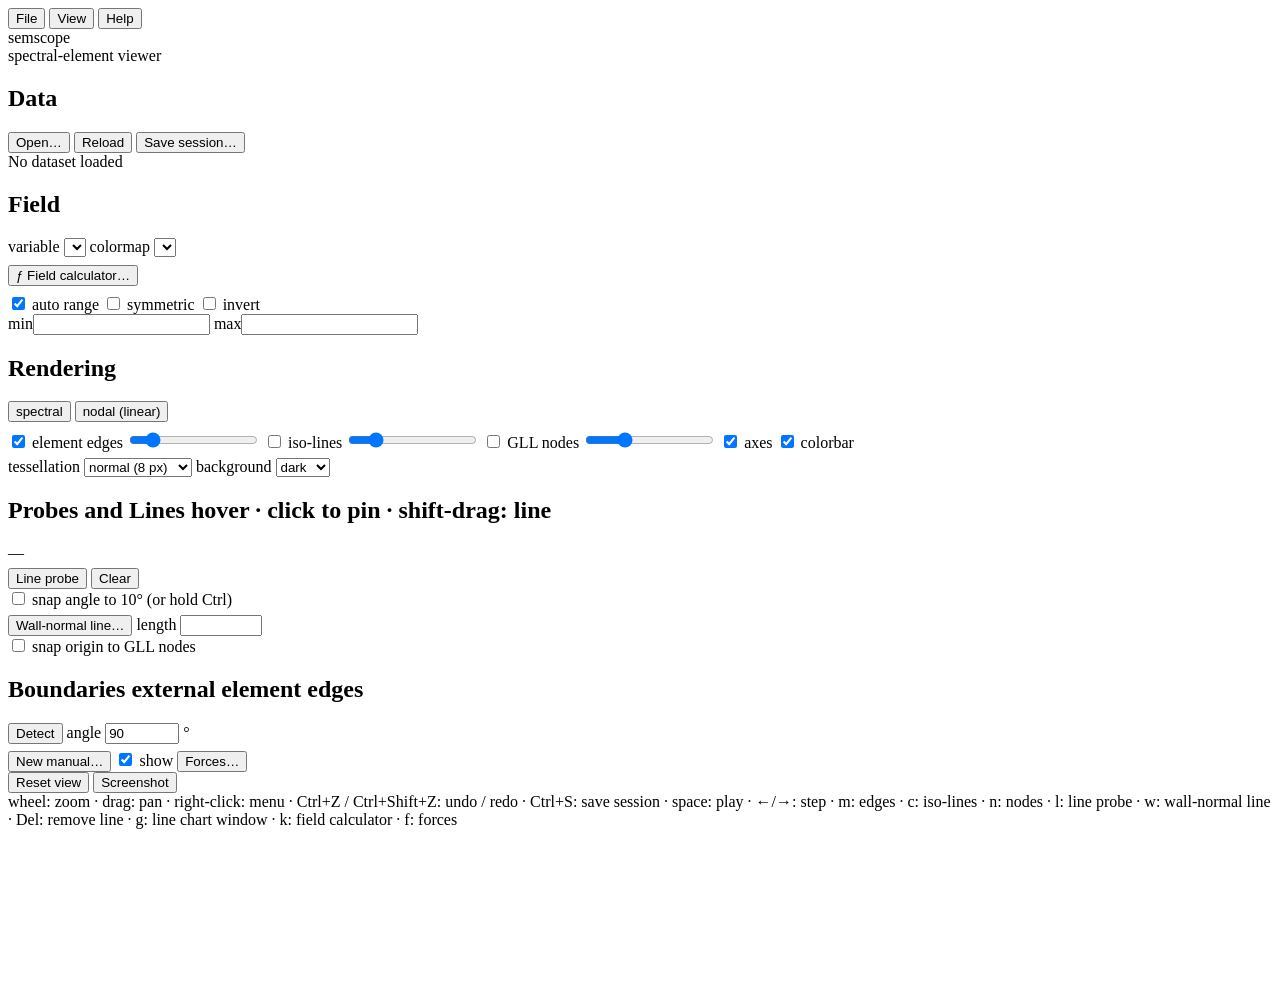
==== semscope/gui/static/index.html @ ff5a0328 "Rename the package to semscope; forces window; robust boundary chaining - Package, CLI, GUI and docs" ====
<!DOCTYPE html>
<html lang="en">
<head>
<meta charset="utf-8">
<meta name="viewport" content="width=device-width, initial-scale=1">
<title>semscope</title>
<link rel="stylesheet" href="/style.css">
</head>
<body>
<div id="app">
  <header id="topbar">
    <nav class="menubar">
      <button class="menu-btn" data-menu="file">File</button>
      <button class="menu-btn" data-menu="view">View</button>
      <button class="menu-btn" data-menu="help">Help</button>
    </nav>
    <div id="topbar-title" class="mono muted"></div>
  </header>
  <aside id="sidebar">
    <header id="brand">
      <div class="logo"><span class="logo-mark"></span>semscope</div>
      <div class="tagline">spectral-element viewer</div>
    </header>

    <section class="panel" data-panel="data">
      <h2>Data</h2>
      <div class="row">
        <button id="btn-open" class="btn primary" title="Open a .nek5000 metafile, a field file or a saved session (O)">Open…</button>
        <button id="btn-reload" class="btn" title="Re-read the current dataset">Reload</button>
        <button id="btn-save-session" class="btn" title="Save dataset, field, rendering options, view, probes and lines as a *.semscope.json session (Ctrl+S)">Save session…</button>
      </div>
      <div id="file-info" class="info muted">No dataset loaded</div>
      <div id="time-block" hidden>
        <div class="row space">
          <label>step <span id="step-label" class="mono">0</span> / <span id="step-max" class="mono">0</span></label>
          <span class="mono" id="time-label">t = 0</span>
        </div>
        <input type="range" id="step-slider" min="0" max="0" value="0" step="1">
        <div class="row transport">
          <button id="btn-first" class="btn icon" title="First step (Home)">⏮</button>
          <button id="btn-prev" class="btn icon" title="Previous step (←)">◂</button>
          <button id="btn-play" class="btn icon" title="Play / pause (Space)">▶</button>
          <button id="btn-next" class="btn icon" title="Next step (→)">▸</button>
          <button id="btn-last" class="btn icon" title="Last step (End)">⏭</button>
          <select id="fps" title="Playback speed">
            <option value="2">2 fps</option><option value="5">5 fps</option><option value="10" selected>10 fps</option><option value="20">20 fps</option><option value="60">max</option>
          </select>
        </div>
      </div>
    </section>

    <section class="panel" data-panel="field">
      <h2>Field</h2>
      <div class="grid2">
        <label for="field">variable</label>
        <select id="field"></select>
        <label for="cmap">colormap</label>
        <select id="cmap"></select>
      </div>
      <div class="row" style="margin-top:8px">
        <button id="btn-calc" class="btn small" title="Field calculator: define new fields as expressions of the stored ones — arithmetic, functions and dx()/dy() derivatives of any order (k)">ƒ  Field calculator…</button>
      </div>
      <div class="row space" style="margin-top:8px">
        <label class="check"><input type="checkbox" id="range-auto" checked> auto range</label>
        <label class="check"><input type="checkbox" id="range-sym"> symmetric</label>
        <label class="check"><input type="checkbox" id="cmap-invert"> invert</label>
      </div>
      <div class="grid2 compact">
        <label for="vmin">min</label><input type="text" id="vmin" class="mono">
        <label for="vmax">max</label><input type="text" id="vmax" class="mono">
      </div>
    </section>

    <section class="panel" data-panel="render">
      <h2>Rendering</h2>
      <div class="seg" id="mode">
        <button data-mode="0" title="Evaluate the polynomial basis at every pixel: exact, but n² texture reads per pixel (1)">spectral</button>
        <button data-mode="1" class="on" title="Linear interpolation between GLL nodes, as generic VTK viewers do: fast default (2)">nodal (linear)</button>
      </div>
      <div class="grid2 render" style="margin-top:8px">
        <label class="check"><input type="checkbox" id="show-edges" checked> element edges</label>
        <input type="range" id="edge-width" min="0.5" max="4" step="0.25" value="1" title="edge width (px)">
        <label class="check"><input type="checkbox" id="show-contours"> iso-lines</label>
        <input type="range" id="n-contours" min="2" max="60" step="1" value="12" title="number of iso-levels">
        <label class="check"><input type="checkbox" id="show-nodes"> GLL nodes</label>
        <input type="range" id="node-size" min="1" max="8" step="0.5" value="3" title="node size (px)">
        <label class="check"><input type="checkbox" id="show-axes" checked> axes</label>
        <label class="check"><input type="checkbox" id="show-colorbar" checked> colorbar</label>
      </div>
      <div class="grid2" style="margin-top:6px">
        <label for="quality">tessellation</label>
        <select id="quality" title="Sub-cell size used to tessellate curved element geometry (the field itself is always evaluated per pixel)">
          <option value="16">coarse (16 px)</option>
          <option value="8" selected>normal (8 px)</option>
          <option value="4">fine (4 px)</option>
          <option value="2">ultra (2 px)</option>
        </select>
        <label for="bg">background</label>
        <select id="bg"><option value="dark" selected>dark</option><option value="light">light</option><option value="black">black</option><option value="white">white</option></select>
      </div>
    </section>

    <section class="panel" data-panel="probe">
      <h2>Probes and Lines <span class="hint">hover · click to pin · shift-drag: line</span></h2>
      <div id="probe" class="probe mono muted">—</div>
      <div class="row" style="margin-top:6px">
        <button id="btn-line" class="btn small" title="Line probe: drag across the domain to sample the field exactly along a segment (L). Drag the end points of an existing line to move them.">Line probe</button>
        <button id="btn-clear-probe" class="btn small" title="Unpin the probe and delete all lines">Clear</button>
      </div>
      <label class="check" style="margin-top:6px" title="Constrain the line angle to multiples of 10° while drawing or moving an end point. Holding Ctrl does the same temporarily."><input type="checkbox" id="snap-angle"> snap angle to 10° (or hold Ctrl)</label>
      <div class="row" style="margin-top:6px">
        <button id="btn-normal" class="btn small" title="Wall-normal line: click a boundary GLL node on the plot; the line starts there and follows the inward normal for the given length (N)">Wall-normal line…</button>
        <label class="check" title="Length of wall-normal lines in data units; negative values go outward">length <input type="text" id="nl-length" class="mono" style="width:74px"></label>
      </div>
      <label class="check" style="margin-top:4px" title="Place the origin of wall-normal lines only on boundary GLL nodes instead of anywhere along the boundary"><input type="checkbox" id="nl-snap"> snap origin to GLL nodes</label>
      <div id="line-list" class="bd-list"></div>
    </section>

    <section class="panel" data-panel="boundaries">
      <h2>Boundaries <span class="hint">external element edges</span></h2>
      <div class="row">
        <button id="bd-detect" class="btn small" title="Find the external edges, chain them and split them where the boundary turns by at least this angle">Detect</button>
        <label class="check" title="Feature angle in degrees: corners turning by at least this much separate boundaries (90 splits a box into its four sides, a circle stays whole)">angle <input type="number" id="bd-angle" class="mono" value="90" min="0" max="180" step="5" style="width:66px"> °</label>
      </div>
      <div class="row" style="margin-top:6px">
        <button id="bd-new" class="btn small" title="Define a boundary by clicking external edges on the plot; double-click adds a whole run up to the corners">New manual…</button>
        <button id="bd-done" class="btn small primary" hidden title="Finish picking edges (Esc)">Done</button>
        <label class="check"><input type="checkbox" id="bd-show" checked> show</label>
        <button id="bd-forces" class="btn small" title="Forces and force coefficients on selected boundaries (f)">Forces…</button>
      </div>
      <div id="bd-list" class="bd-list"></div>
    </section>

    <section class="panel" data-panel="view">
      <div class="row">
        <button id="btn-reset" class="btn" title="Reset view (Home / double-click)">Reset view</button>
        <button id="btn-shot" class="btn" title="Save a PNG of the current view (S)">Screenshot</button>
      </div>
      <div class="keys muted">wheel: zoom · drag: pan · right-click: menu · Ctrl+Z / Ctrl+Shift+Z: undo / redo · Ctrl+S: save session · space: play · ←/→: step · m: edges · c: iso-lines · n: nodes · l: line probe · w: wall-normal line · Del: remove line · g: line chart window · k: field calculator · f: forces</div>
    </section>
  </aside>

  <main id="view">
    <canvas id="gl"></canvas>
    <canvas id="overlay"></canvas>
    <div id="status" class="mono"></div>
    <div id="toast" hidden></div>
    <div id="line-panel" class="tool-panel" hidden>
      <div class="lp-head" id="lp-head">
        <span id="lp-title" class="mono grow" title="drag to move the panel"></span>
        <span id="lp-info" class="mono muted"></span>
        <button id="lp-reset" class="btn icon" title="Reset zoom (double-click on the chart)">⟲</button>
        <button id="lp-close" class="btn icon" title="Close (Esc)">✕</button>
      </div>
      <div class="lp-legend">
        <span id="lp-legend" class="lp-lines"></span>
        <span class="lp-opts">
          <label class="check" title="Faint grid lines at the axis ticks"><input type="checkbox" id="lp-grid" checked> grid</label>
          <label class="check" title="Vertical markers where the selected line crosses from one element into the next"><input type="checkbox" id="lp-elem" checked> element bounds</label>
        </span>
      </div>
      <div class="lp-body"><canvas id="lp-canvas" title="wheel: zoom distance · shift+wheel: zoom value · drag: pan · double-click: reset"></canvas></div>
    </div>
    <div id="calc-panel" class="tool-panel" hidden>
      <div class="lp-head" id="cp-head">
        <span id="cp-title" class="mono grow" title="drag to move the panel">field calculator</span>
        <span id="cp-count" class="mono muted"></span>
        <button id="cp-close" class="btn icon" title="Close (k) — the defined fields are kept">✕</button>
      </div>
      <div class="cp-body">
        <div class="cp-form">
          <input type="text" id="cp-name" class="mono" placeholder="name" spellcheck="false" autocomplete="off" title="Name of the new field: letters, digits and _ (redefine an existing calculator field by reusing its name)">
          <span class="mono muted">=</span>
          <input type="text" id="cp-expr" class="mono grow" placeholder="expression, e.g. dx(v) - dy(u)" spellcheck="false" autocomplete="off" title="Arithmetic (+ - * / ^), functions, dx(f) and dy(f) derivatives — dx(f, n) for order n, dx(dy(f)) for mixed ones">
          <button id="cp-define" class="btn small primary" title="Define the field and show it (Enter)">Define</button>
        </div>
        <div id="cp-status" class="cp-status mono muted"></div>
        <div id="cp-chips" class="cp-chips"></div>
        <div id="cp-list" class="cp-list"></div>
      </div>
    </div>
    <div id="force-panel" class="tool-panel" hidden>
      <div class="lp-head" id="fp-head">
        <span id="fp-title" class="mono grow" title="drag to move the panel">forces</span>
        <span id="fp-info" class="mono muted"></span>
        <button id="fp-copy" class="btn icon" title="Copy the force table (tab-separated)">⎘</button>
        <button id="fp-reset" class="btn icon" title="Reset the chart zoom (double-click on the chart)">⟲</button>
        <button id="fp-close" class="btn icon" title="Close (f) — the settings are kept">✕</button>
      </div>
      <div class="fp-body">
        <div class="fp-grid" id="fp-grid">
          <div class="fp-row"><span class="cp-label">boundaries</span><div id="fp-bd" class="fp-bd"></div></div>
          <div class="fp-row"><span class="cp-label">fields</span>
            <label>u</label><select id="fp-u" class="fp-sel" title="velocity component along x"></select>
            <label>v</label><select id="fp-v" class="fp-sel" title="velocity component along y"></select>
            <label>w</label><select id="fp-w" class="fp-sel" title="optional spanwise velocity: adds the z force from its wall-normal gradient"></select>
            <label>p</label><select id="fp-p" class="fp-sel" title="pressure"></select>
          </div>
          <div class="fp-row"><span class="cp-label">material</span>
            <label title="density: only enters the reference dynamic pressure q = ½ρU² (the pressure field is used as stored)">ρ</label><select id="fp-rho-mode" class="fp-sel"></select><input type="text" id="fp-rho" class="mono fp-num" value="1" title="constant density">
            <label title="dynamic viscosity in the wall stress μ(∇u + ∇uᵀ)·n">μ</label><select id="fp-mu-mode" class="fp-sel"></select><input type="text" id="fp-mu" class="mono fp-num" value="1" title="constant viscosity">
          </div>
          <div class="fp-row"><span class="cp-label">reference</span>
            <label>U</label><input type="text" id="fp-U" class="mono fp-num" value="1" title="reference velocity">
            <label>L</label><input type="text" id="fp-L" class="mono fp-num" value="1" title="reference length (forces are per unit depth)">
            <label>p<sub>ref</sub></label><input type="text" id="fp-pref" class="mono fp-num" value="0" title="reference pressure of Cp = (p − p_ref) / q">
            <label>ρ<sub>ref</sub></label><input type="text" id="fp-rhoref" class="mono fp-num" placeholder="auto" title="reference density of q = ½ρU²; empty: the material density (its boundary average when it is a field)">
          </div>
          <div class="fp-row"><span class="cp-label">axes</span>
            <input type="text" id="fp-a1" class="mono fp-name" value="x" title="name of the first projection axis; its coefficient is C followed by the name"> = (<input type="text" id="fp-a1x" class="mono fp-num" value="1">, <input type="text" id="fp-a1y" class="mono fp-num" value="0">)
            <input type="text" id="fp-a2" class="mono fp-name" value="y" title="name of the second projection axis"> = (<input type="text" id="fp-a2x" class="mono fp-num" value="0">, <input type="text" id="fp-a2y" class="mono fp-num" value="1">)
            <label title="rotate both axes: axis 1 = (cos α, sin α), axis 2 = (−sin α, cos α)">α</label><input type="text" id="fp-alpha" class="mono fp-num" value="0">°
          </div>
        </div>
        <div id="fp-status" class="cp-status mono muted"></div>
        <table id="fp-table" class="fp-table mono"></table>
        <div class="fp-chart-head">
          <label>along the wall</label>
          <select id="fp-plot" class="fp-sel" title="quantity plotted against the arc length of each selected boundary">
            <option value="cp">Cp = (p − p_ref) / q</option><option value="cf">Cf = τw / q</option><option value="p">p</option><option value="tau">τw</option>
          </select>
          <span id="fp-hover" class="mono muted grow"></span>
        </div>
        <div class="fp-chart"><canvas id="fp-canvas" title="hover: values and position on the plot · wheel: zoom arc length · shift+wheel: zoom value · drag: pan · double-click: reset · right-click: export"></canvas></div>
      </div>
    </div>
  </main>
</div>

<div id="ctx" class="ctx" hidden></div>

<div id="help-dialog" class="modal" hidden>
  <div class="modal-box">
    <div class="modal-head"><h3>Keyboard and mouse</h3><button id="help-close" class="btn icon">✕</button></div>
    <div id="help-body" class="help-body mono"></div>
  </div>
</div>

<div id="dialog" class="modal" hidden>
  <div class="modal-box">
    <div class="modal-head">
      <h3>Open dataset</h3>
      <button id="dlg-close" class="btn icon">✕</button>
    </div>
    <div class="row">
      <input type="text" id="dlg-path" class="mono grow" placeholder="/path/to/case0.nek5000">
      <button id="dlg-go" class="btn">Go</button>
      <button id="dlg-up" class="btn" title="Parent directory">↑</button>
    </div>
    <ul id="dlg-list" class="filelist"></ul>
    <div class="modal-foot muted row space">
      <span>Select a <b>.nek5000</b> metafile (time series), a single <b>case0.f00000</b> field file, or a saved <b>.semscope.json</b> session.</span>
      <label class="btn small" title="Load a session file from your computer (its dataset must be reachable by the server)">Import session… <input type="file" id="dlg-import" accept=".json,application/json" hidden></label>
    </div>
  </div>
</div>

<div id="save-dialog" class="modal" hidden>
  <div class="modal-box">
    <div class="modal-head">
      <h3>Save session</h3>
      <button id="sdlg-close" class="btn icon">✕</button>
    </div>
    <div class="row">
      <input type="text" id="sdlg-path" class="mono grow" placeholder="/path/to/case.semscope.json">
      <button id="sdlg-save" class="btn primary">Save</button>
      <button id="sdlg-download" class="btn" title="Download the session file through the browser instead of writing it on the server">Download</button>
    </div>
    <div class="modal-foot muted">Stores the dataset and step, field, colormap and range, rendering options, view, pinned probe, line probes, boundaries, calculator fields and the force settings. Reopen it with <b>Open…</b>, with <b>semscope file.semscope.json</b>, or turn it into a figure with <b>semscope --png out.png file.semscope.json</b>.</div>
  </div>
</div>

<script type="module" src="/app.js"></script>
</body>
</html>
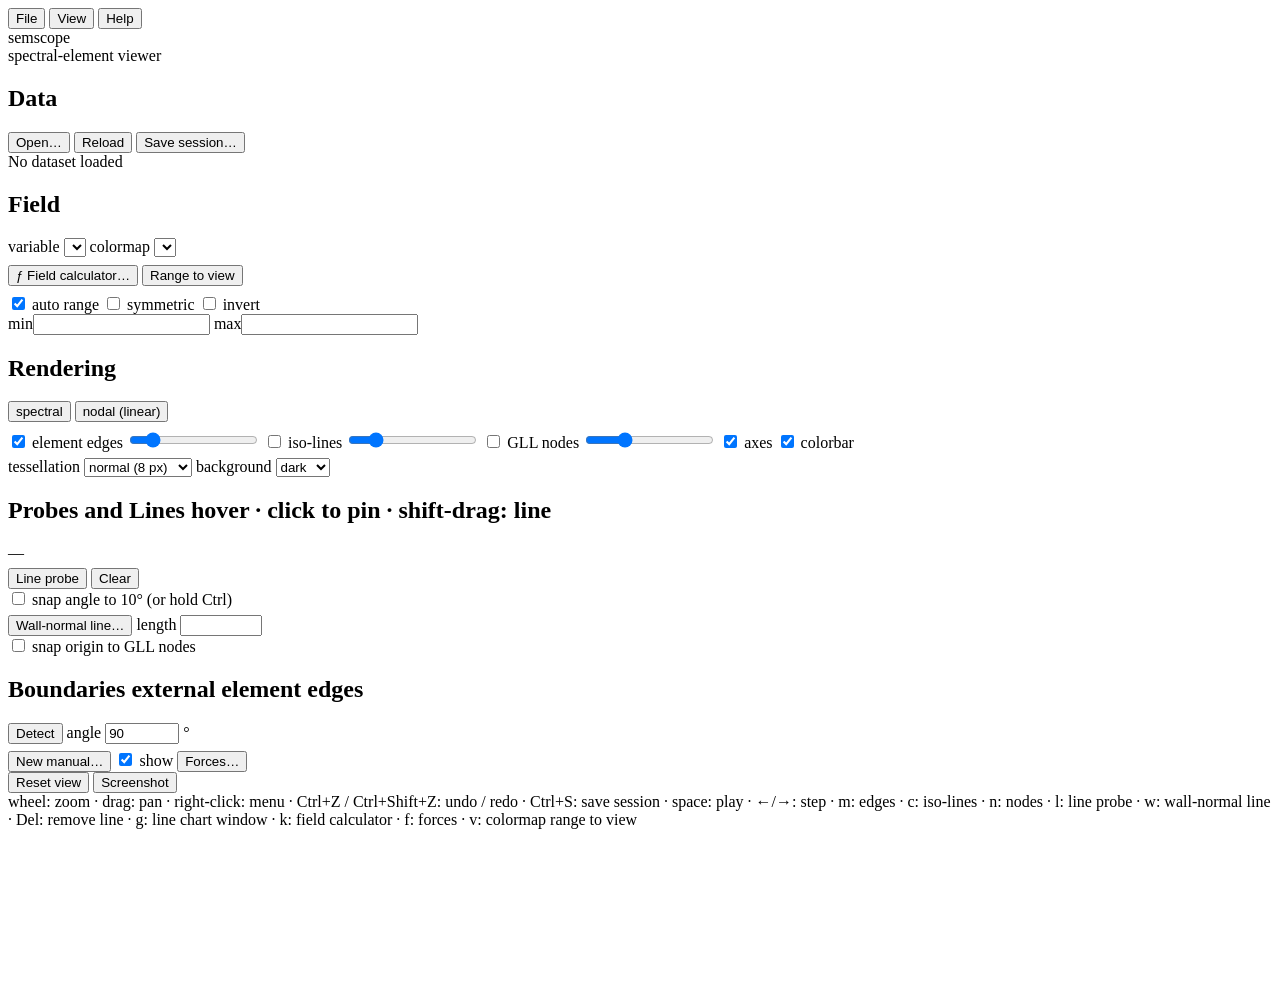
==== commit 9c2a9531: "GUI: range-to-view button, app icon, forces chart zoom and element bounds - "Range to view" (v) fits" ====
--- a/semscope/gui/static/index.html
+++ b/semscope/gui/static/index.html
@@ -4,6 +4,7 @@
 <meta charset="utf-8">
 <meta name="viewport" content="width=device-width, initial-scale=1">
 <title>semscope</title>
+<link rel="icon" type="image/svg+xml" href="/icon.svg">
 <link rel="stylesheet" href="/style.css">
 </head>
 <body>
@@ -18,7 +19,7 @@
   </header>
   <aside id="sidebar">
     <header id="brand">
-      <div class="logo"><span class="logo-mark"></span>semscope</div>
+      <div class="logo"><img class="logo-mark" src="/icon.svg" alt="">semscope</div>
       <div class="tagline">spectral-element viewer</div>
     </header>
 
@@ -59,6 +60,7 @@
       </div>
       <div class="row" style="margin-top:8px">
         <button id="btn-calc" class="btn small" title="Field calculator: define new fields as expressions of the stored ones — arithmetic, functions and dx()/dy() derivatives of any order (k)">ƒ  Field calculator…</button>
+        <button id="btn-fit-range" class="btn small" title="Set min / max to the range of the field over the GLL nodes inside the current view and switch auto range off (v)">Range to view</button>
       </div>
       <div class="row space" style="margin-top:8px">
         <label class="check"><input type="checkbox" id="range-auto" checked> auto range</label>
@@ -136,7 +138,7 @@
         <button id="btn-reset" class="btn" title="Reset view (Home / double-click)">Reset view</button>
         <button id="btn-shot" class="btn" title="Save a PNG of the current view (S)">Screenshot</button>
       </div>
-      <div class="keys muted">wheel: zoom · drag: pan · right-click: menu · Ctrl+Z / Ctrl+Shift+Z: undo / redo · Ctrl+S: save session · space: play · ←/→: step · m: edges · c: iso-lines · n: nodes · l: line probe · w: wall-normal line · Del: remove line · g: line chart window · k: field calculator · f: forces</div>
+      <div class="keys muted">wheel: zoom · drag: pan · right-click: menu · Ctrl+Z / Ctrl+Shift+Z: undo / redo · Ctrl+S: save session · space: play · ←/→: step · m: edges · c: iso-lines · n: nodes · l: line probe · w: wall-normal line · Del: remove line · g: line chart window · k: field calculator · f: forces · v: colormap range to view</div>
     </section>
   </aside>
 
@@ -219,6 +221,7 @@
           <select id="fp-plot" class="fp-sel" title="quantity plotted against the arc length of each selected boundary">
             <option value="cp">Cp = (p − p_ref) / q</option><option value="cf">Cf = τw / q</option><option value="p">p</option><option value="tau">τw</option>
           </select>
+          <label class="check" title="Mark where the wall passes from one element to the next (full lines when they are sparse enough, ticks on the axis when dense)"><input type="checkbox" id="fp-elem" checked> element bounds</label>
           <span id="fp-hover" class="mono muted grow"></span>
         </div>
         <div class="fp-chart"><canvas id="fp-canvas" title="hover: values and position on the plot · wheel: zoom arc length · shift+wheel: zoom value · drag: pan · double-click: reset · right-click: export"></canvas></div>
